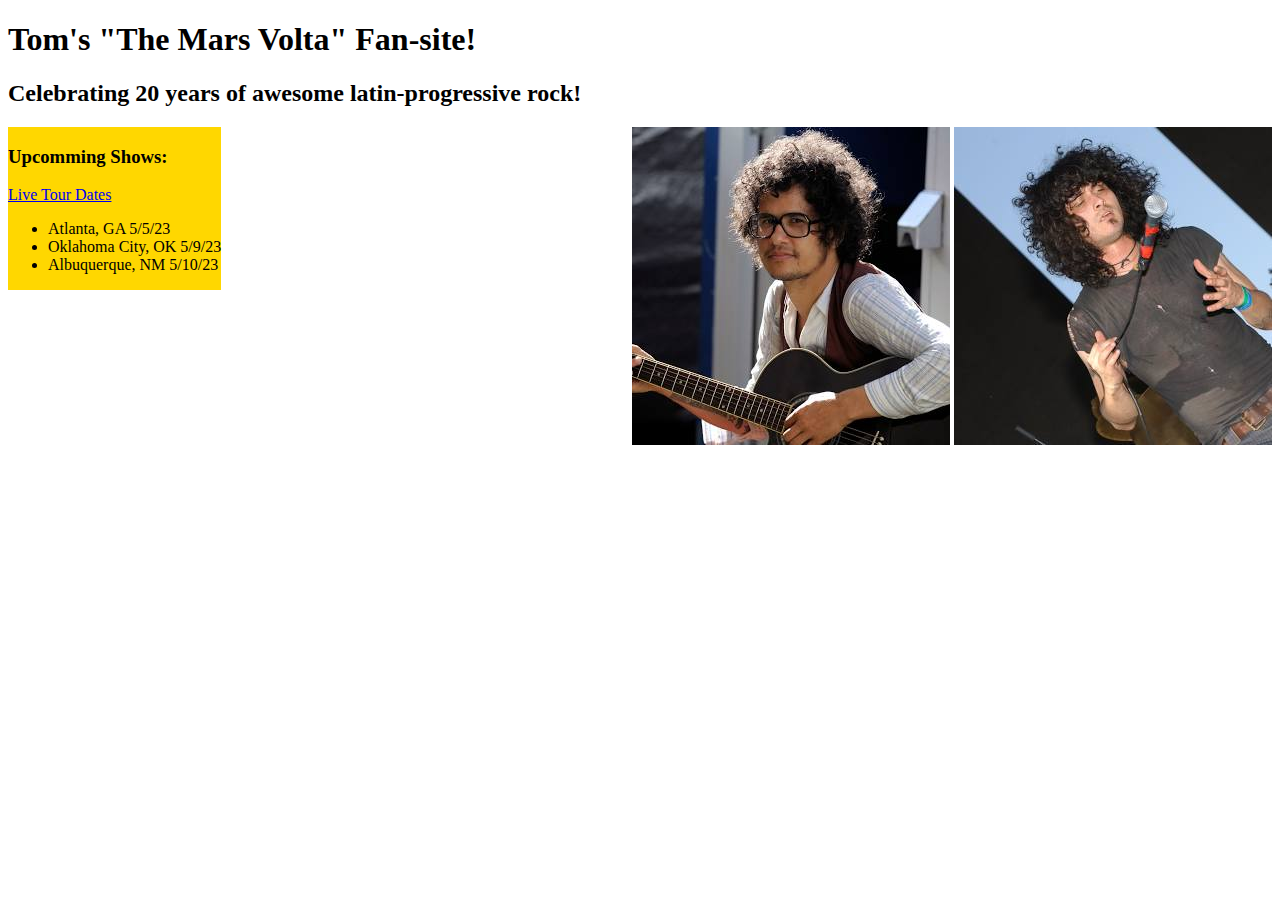
==== band-site.html @ 01c86556 "Added upcoming shows and pictures" ====
<!DOCTYPE html>
<html lang="en">
<head>
    <link rel="stylesheet" href="styles.css">
    <meta charset="UTF-8">
    <meta http-equiv="X-UA-Compatible" content="IE=edge">
    <meta name="viewport" content="width=device-width, initial-scale=1.0">
    <title>Document</title>
</head>
<body>
    <h1>Tom's "The Mars Volta" Fan-site!</h1>
    <h2>Celebrating 20 years of awesome latin-progressive rock!</h2>
    <div class="sidebar">
        <h3>Upcomming Shows:</h3>
        <a href="https://www.themarsvoltaofficial.com/live"><p>Live Tour Dates</p></a>
        <ul>
            <li>Atlanta, GA 5/5/23</li>
            <li>Oklahoma City, OK 5/9/23</li>
            <li>Albuquerque, NM 5/10/23</li>
        </ul>
    </div>
    <div id="pics">
        <img src="Omar.jpeg" alt="Omar Rodriguez-Lopez">
        <img src="cedric.jpeg" alt="Cedric Bixler-Zavala">
    </div>
</body>
</html>
---- styles.css ----
.sidebar {
    float: left;
    background-color: gold;
    
}
#pics {
    float: right;

}
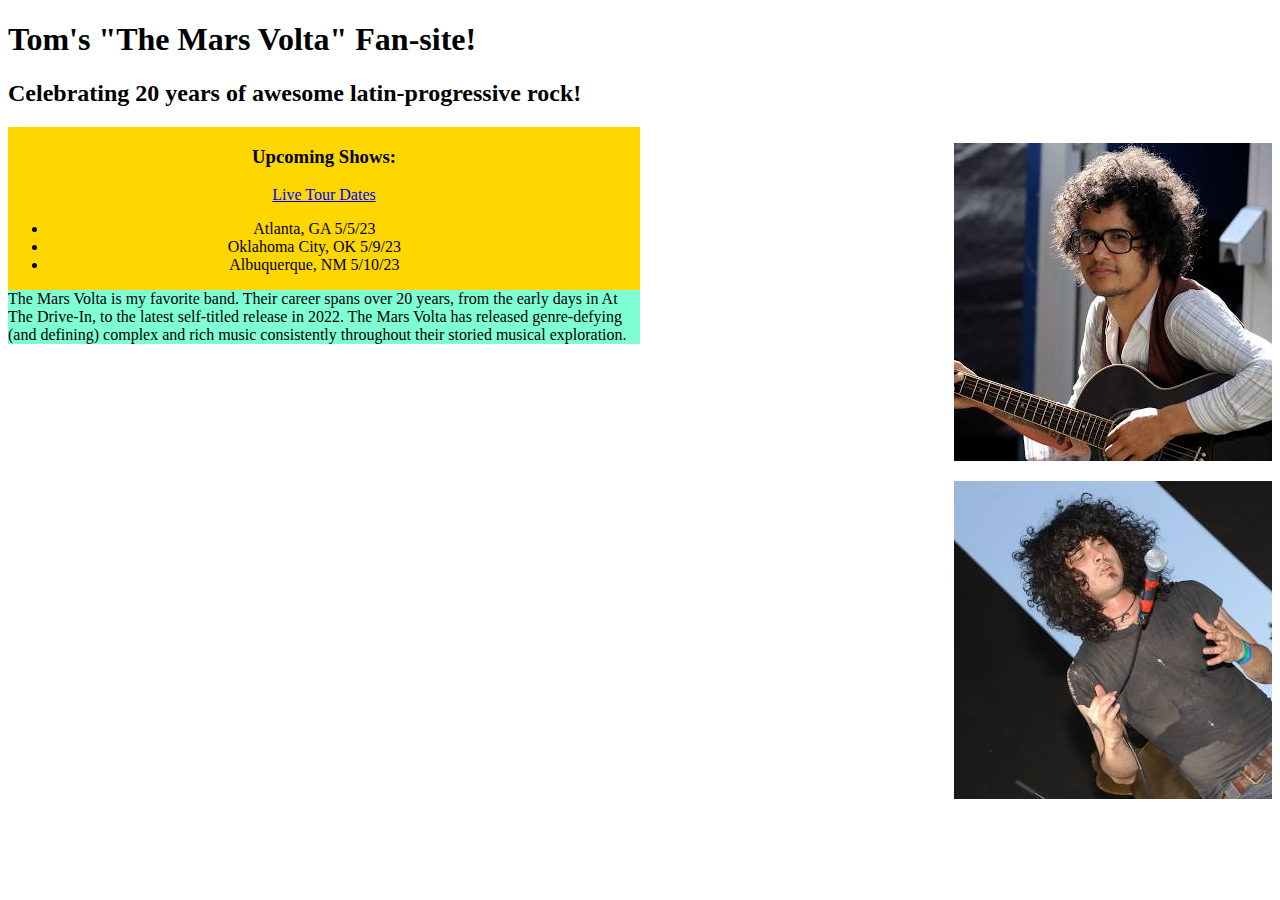
==== commit ab1836b5: "Added blurb" ====
--- a/band-site.html
+++ b/band-site.html
@@ -5,23 +5,26 @@
     <meta charset="UTF-8">
     <meta http-equiv="X-UA-Compatible" content="IE=edge">
     <meta name="viewport" content="width=device-width, initial-scale=1.0">
-    <title>Document</title>
+    <title>Tom's TMV Fan Site</title>
 </head>
 <body>
     <h1>Tom's "The Mars Volta" Fan-site!</h1>
     <h2>Celebrating 20 years of awesome latin-progressive rock!</h2>
     <div class="sidebar">
-        <h3>Upcomming Shows:</h3>
+        <h3>Upcoming Shows:</h3>
         <a href="https://www.themarsvoltaofficial.com/live"><p>Live Tour Dates</p></a>
-        <ul>
+        <ul class="adjust">
             <li>Atlanta, GA 5/5/23</li>
             <li>Oklahoma City, OK 5/9/23</li>
             <li>Albuquerque, NM 5/10/23</li>
         </ul>
     </div>
     <div id="pics">
-        <img src="Omar.jpeg" alt="Omar Rodriguez-Lopez">
-        <img src="cedric.jpeg" alt="Cedric Bixler-Zavala">
+        <p><img src="Omar.jpeg" alt="Omar Rodriguez-Lopez"></p>
+        <p><img src="cedric.jpeg" alt="Cedric Bixler-Zavala"></p>
+    </div>
+    <div class="column">
+        <p>The Mars Volta is my favorite band. Their career spans over 20 years, from the early days in At The Drive-In, to the latest self-titled release in 2022. The Mars Volta has released genre-defying (and defining) complex and rich music consistently throughout their storied musical exploration.</p>
     </div>
 </body>
 </html>--- a/styles.css
+++ b/styles.css
@@ -1,9 +1,18 @@
 .sidebar {
     float: left;
     background-color: gold;
-    
+    width: 50%;
+    text-align: center;
 }
 #pics {
     float: right;
 
 }
+.adjust {
+    text-indent: -10%;
+}
+.column{
+    background-color: aquamarine;
+    width: 50%
+    
+}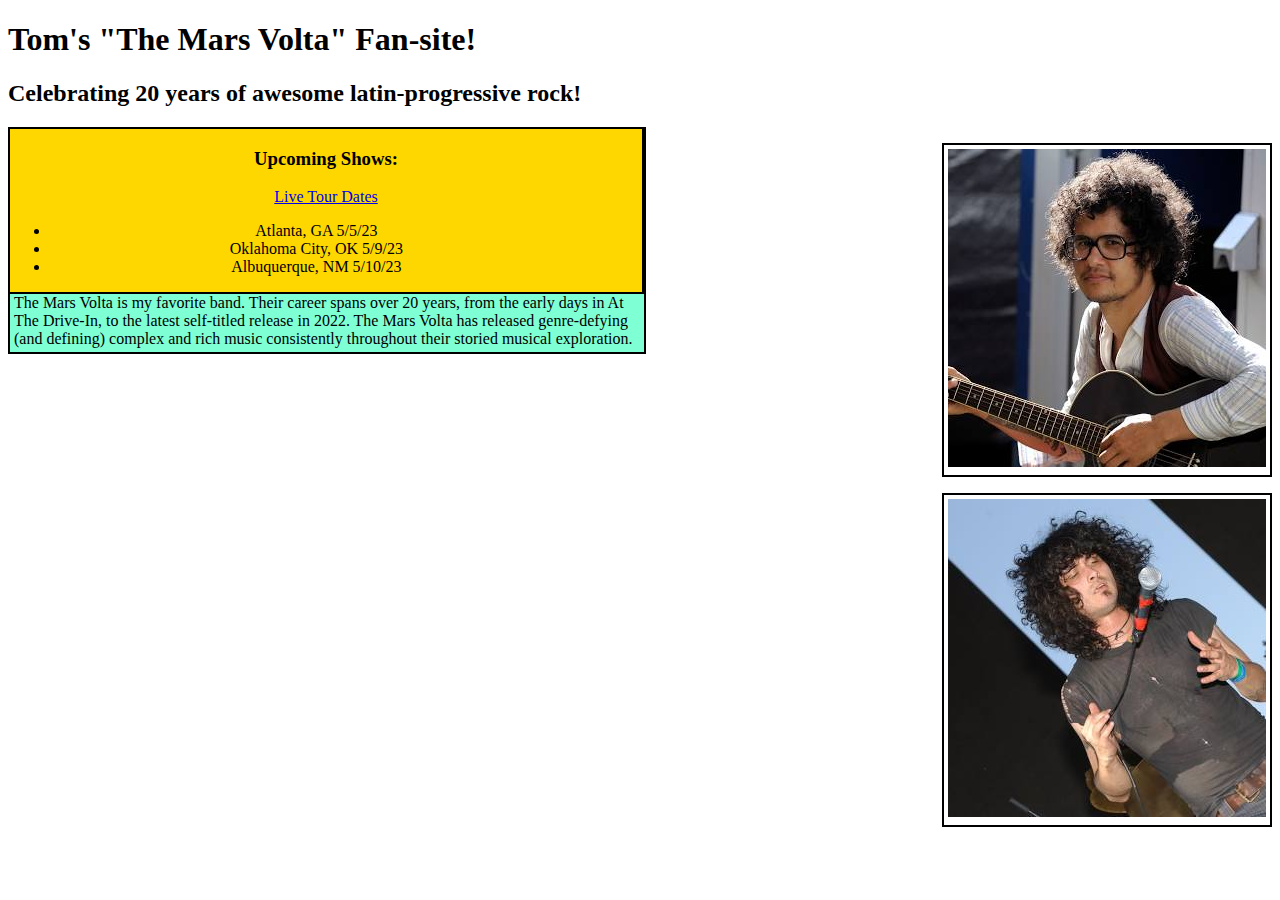
==== commit dc373a51: "add boarders and padding" ====
--- a/band-site.html
+++ b/band-site.html
@@ -20,11 +20,11 @@
         </ul>
     </div>
     <div id="pics">
-        <p><img src="Omar.jpeg" alt="Omar Rodriguez-Lopez"></p>
-        <p><img src="cedric.jpeg" alt="Cedric Bixler-Zavala"></p>
+        <p class="my-class"><img src="Omar.jpeg" alt="Omar Rodriguez-Lopez"></p>
+        <p class="my-class"><img src="cedric.jpeg" alt="Cedric Bixler-Zavala"></p>
     </div>
     <div class="column">
-        <p>The Mars Volta is my favorite band. Their career spans over 20 years, from the early days in At The Drive-In, to the latest self-titled release in 2022. The Mars Volta has released genre-defying (and defining) complex and rich music consistently throughout their storied musical exploration.</p>
+        <p class="my-class">The Mars Volta is my favorite band. Their career spans over 20 years, from the early days in At The Drive-In, to the latest self-titled release in 2022. The Mars Volta has released genre-defying (and defining) complex and rich music consistently throughout their storied musical exploration.</p>
     </div>
 </body>
 </html>--- a/styles.css
+++ b/styles.css
@@ -3,6 +3,7 @@
     background-color: gold;
     width: 50%;
     text-align: center;
+    border: 2px solid black;
 }
 #pics {
     float: right;
@@ -13,6 +14,10 @@
 }
 .column{
     background-color: aquamarine;
-    width: 50%
-    
+    width: 50.5%;
+
+}
+.my-class {
+    border: 2px solid black;
+    padding: 4px;
 }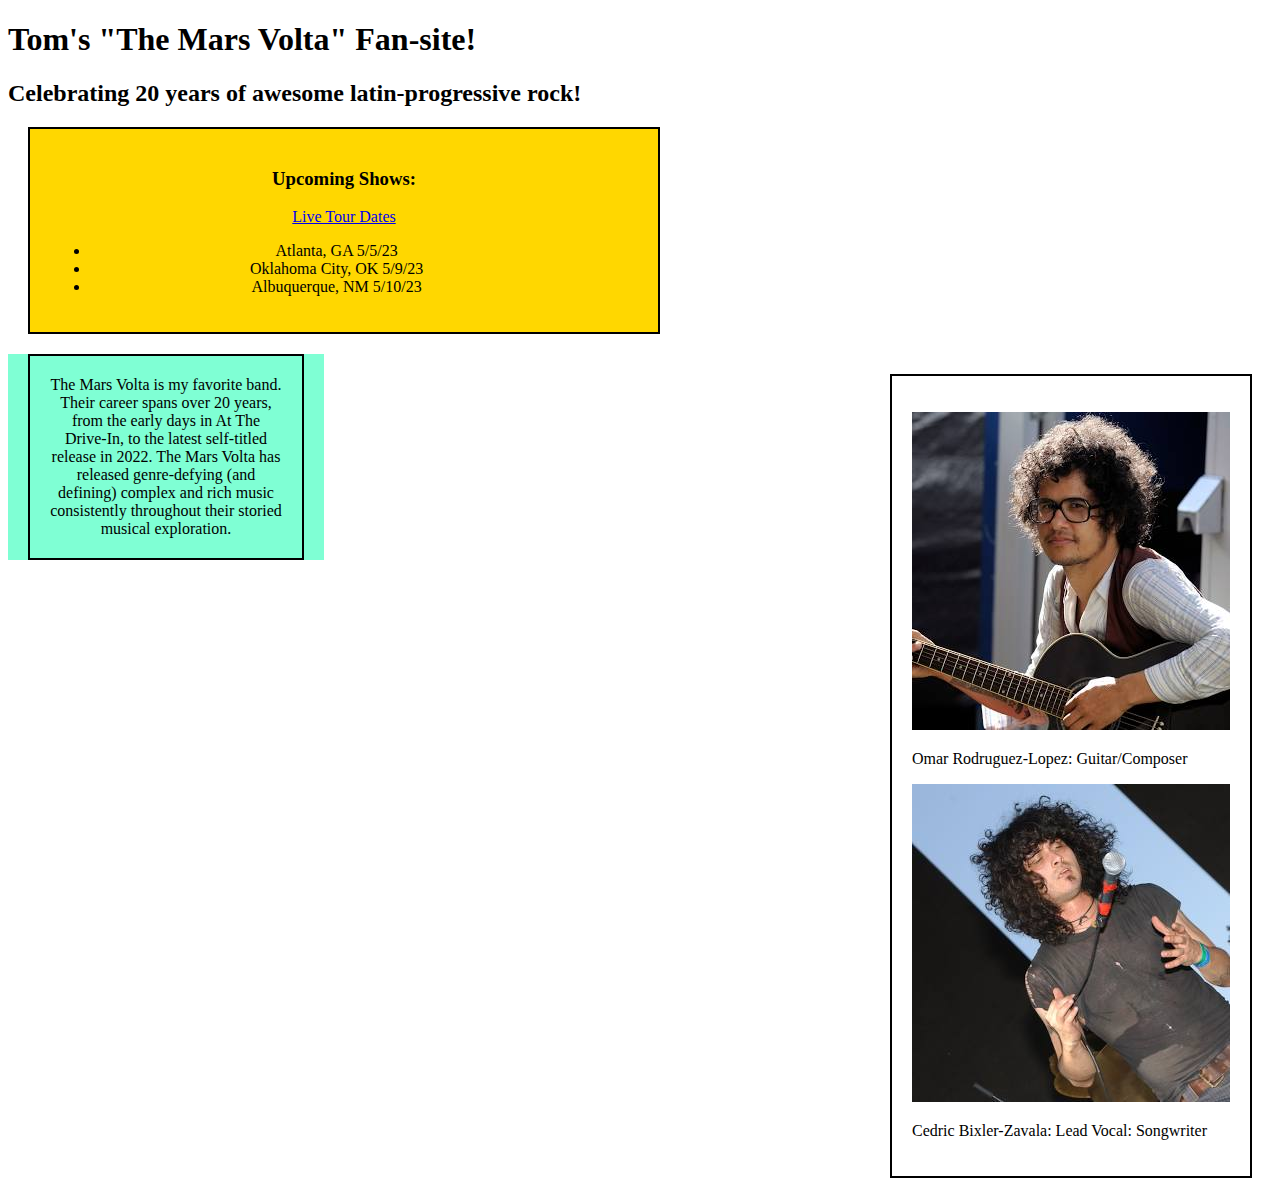
==== commit 5889b046: "add understanding of padding, margin, and borders." ====
--- a/band-site.html
+++ b/band-site.html
@@ -20,11 +20,15 @@
         </ul>
     </div>
     <div id="pics">
-        <p class="my-class"><img src="Omar.jpeg" alt="Omar Rodriguez-Lopez"></p>
-        <p class="my-class"><img src="cedric.jpeg" alt="Cedric Bixler-Zavala"></p>
+        <p><img src="Omar.jpeg" alt="Omar Rodriguez-Lopez"></p>
+        <p> Omar Rodruguez-Lopez: Guitar/Composer</p>
+        <p><img src="cedric.jpeg" alt="Cedric Bixler-Zavala"></p>
+        <p>Cedric Bixler-Zavala: Lead Vocal: Songwriter</p>
     </div>
+    <div class="box1">
     <div class="column">
-        <p class="my-class">The Mars Volta is my favorite band. Their career spans over 20 years, from the early days in At The Drive-In, to the latest self-titled release in 2022. The Mars Volta has released genre-defying (and defining) complex and rich music consistently throughout their storied musical exploration.</p>
+        <p span class=my-class adjust>The Mars Volta is my favorite band. Their career spans over 20 years, from the early days in At The Drive-In, to the latest self-titled release in 2022. The Mars Volta has released genre-defying (and defining) complex and rich music consistently throughout their storied musical exploration.</span></p>
+    </div>
     </div>
 </body>
 </html>--- a/styles.css
+++ b/styles.css
@@ -1,12 +1,19 @@
 .sidebar {
-    float: left;
     background-color: gold;
     width: 50%;
+    padding: 20px;
+    margin: 20px;
     text-align: center;
     border: 2px solid black;
+    box-sizing: border-box;
 }
 #pics {
     float: right;
+    padding: 20px;
+    box-sizing: border-box;
+    padding: 20px;
+    margin: 20px;
+    border: solid black 2px;
 
 }
 .adjust {
@@ -14,10 +21,19 @@
 }
 .column{
     background-color: aquamarine;
-    width: 50.5%;
+    width: 50%;
+    text-align: center;
+    box-sizing: border-box;
 
 }
 .my-class {
+    margin: 12px;
     border: 2px solid black;
-    padding: 4px;
+    padding: 20px;
+    margin: 20px;
+}
+
+.box1 {
+    width: 50%;
+
 }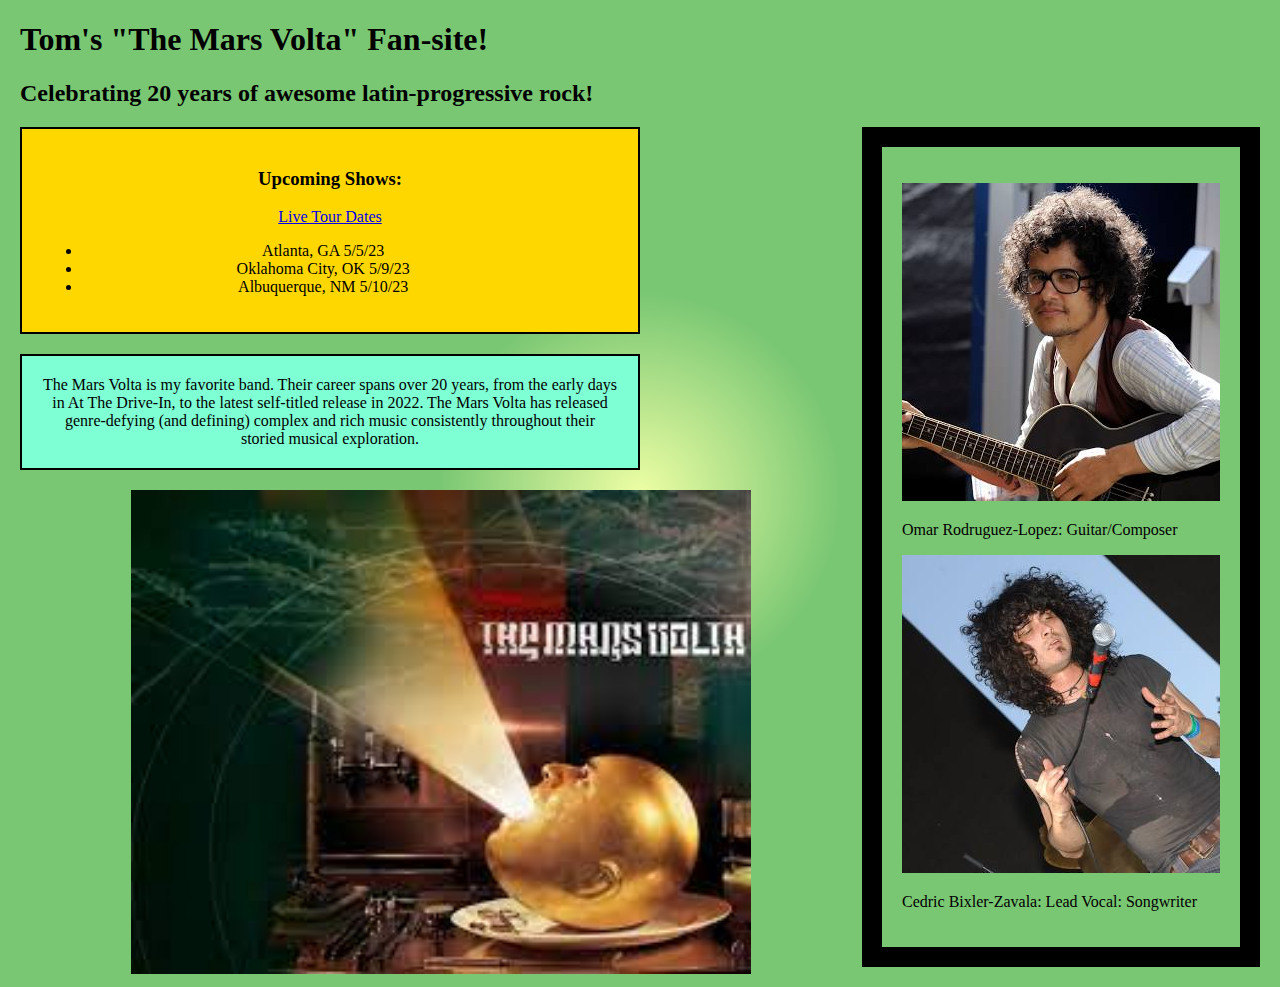
==== commit ae926c00: "add radial background and centered image." ====
--- a/band-site.html
+++ b/band-site.html
@@ -7,9 +7,15 @@
     <meta name="viewport" content="width=device-width, initial-scale=1.0">
     <title>Tom's TMV Fan Site</title>
 </head>
-<body>
+<body id="two">
     <h1>Tom's "The Mars Volta" Fan-site!</h1>
     <h2>Celebrating 20 years of awesome latin-progressive rock!</h2>
+    <div id="pics">
+        <p><img src="Omar.jpeg" alt="Omar Rodriguez-Lopez"></p>
+        <p> Omar Rodruguez-Lopez: Guitar/Composer</p>
+        <p><img src="cedric.jpeg" alt="Cedric Bixler-Zavala"></p>
+        <p>Cedric Bixler-Zavala: Lead Vocal: Songwriter</p>
+    </div>
     <div class="sidebar">
         <h3>Upcoming Shows:</h3>
         <a href="https://www.themarsvoltaofficial.com/live"><p>Live Tour Dates</p></a>
@@ -17,18 +23,14 @@
             <li>Atlanta, GA 5/5/23</li>
             <li>Oklahoma City, OK 5/9/23</li>
             <li>Albuquerque, NM 5/10/23</li>
+            
         </ul>
     </div>
-    <div id="pics">
-        <p><img src="Omar.jpeg" alt="Omar Rodriguez-Lopez"></p>
-        <p> Omar Rodruguez-Lopez: Guitar/Composer</p>
-        <p><img src="cedric.jpeg" alt="Cedric Bixler-Zavala"></p>
-        <p>Cedric Bixler-Zavala: Lead Vocal: Songwriter</p>
-    </div>
-    <div class="box1">
     <div class="column">
         <p span class=my-class adjust>The Mars Volta is my favorite band. Their career spans over 20 years, from the early days in At The Drive-In, to the latest self-titled release in 2022. The Mars Volta has released genre-defying (and defining) complex and rich music consistently throughout their storied musical exploration.</span></p>
     </div>
+    <div>
+        <img src="deloused.jpeg" class="centered-image" alt="Deloused in the Comatorium Album art.">
     </div>
 </body>
 </html>--- a/styles.css
+++ b/styles.css
@@ -2,7 +2,8 @@
     background-color: gold;
     width: 50%;
     padding: 20px;
-    margin: 20px;
+    margin-top: 20px;
+    margin-bottom: 20px;
     text-align: center;
     border: 2px solid black;
     box-sizing: border-box;
@@ -12,8 +13,8 @@
     padding: 20px;
     box-sizing: border-box;
     padding: 20px;
-    margin: 20px;
-    border: solid black 2px;
+    margin-bottom: 20px;
+    border: solid black 20px;
 
 }
 .adjust {
@@ -27,13 +28,19 @@
 
 }
 .my-class {
-    margin: 12px;
+    margin-top: 20px;
+    margin-bottom: 20px;
     border: 2px solid black;
     padding: 20px;
-    margin: 20px;
 }
 
-.box1 {
+.centered-image {
+    margin: auto;
     width: 50%;
-
+    display: block;
+}
+#two {
+        height: 200px;
+        margin: 20px;
+        background: radial-gradient(circle 200px, #edfea4, #7ac773);
 }